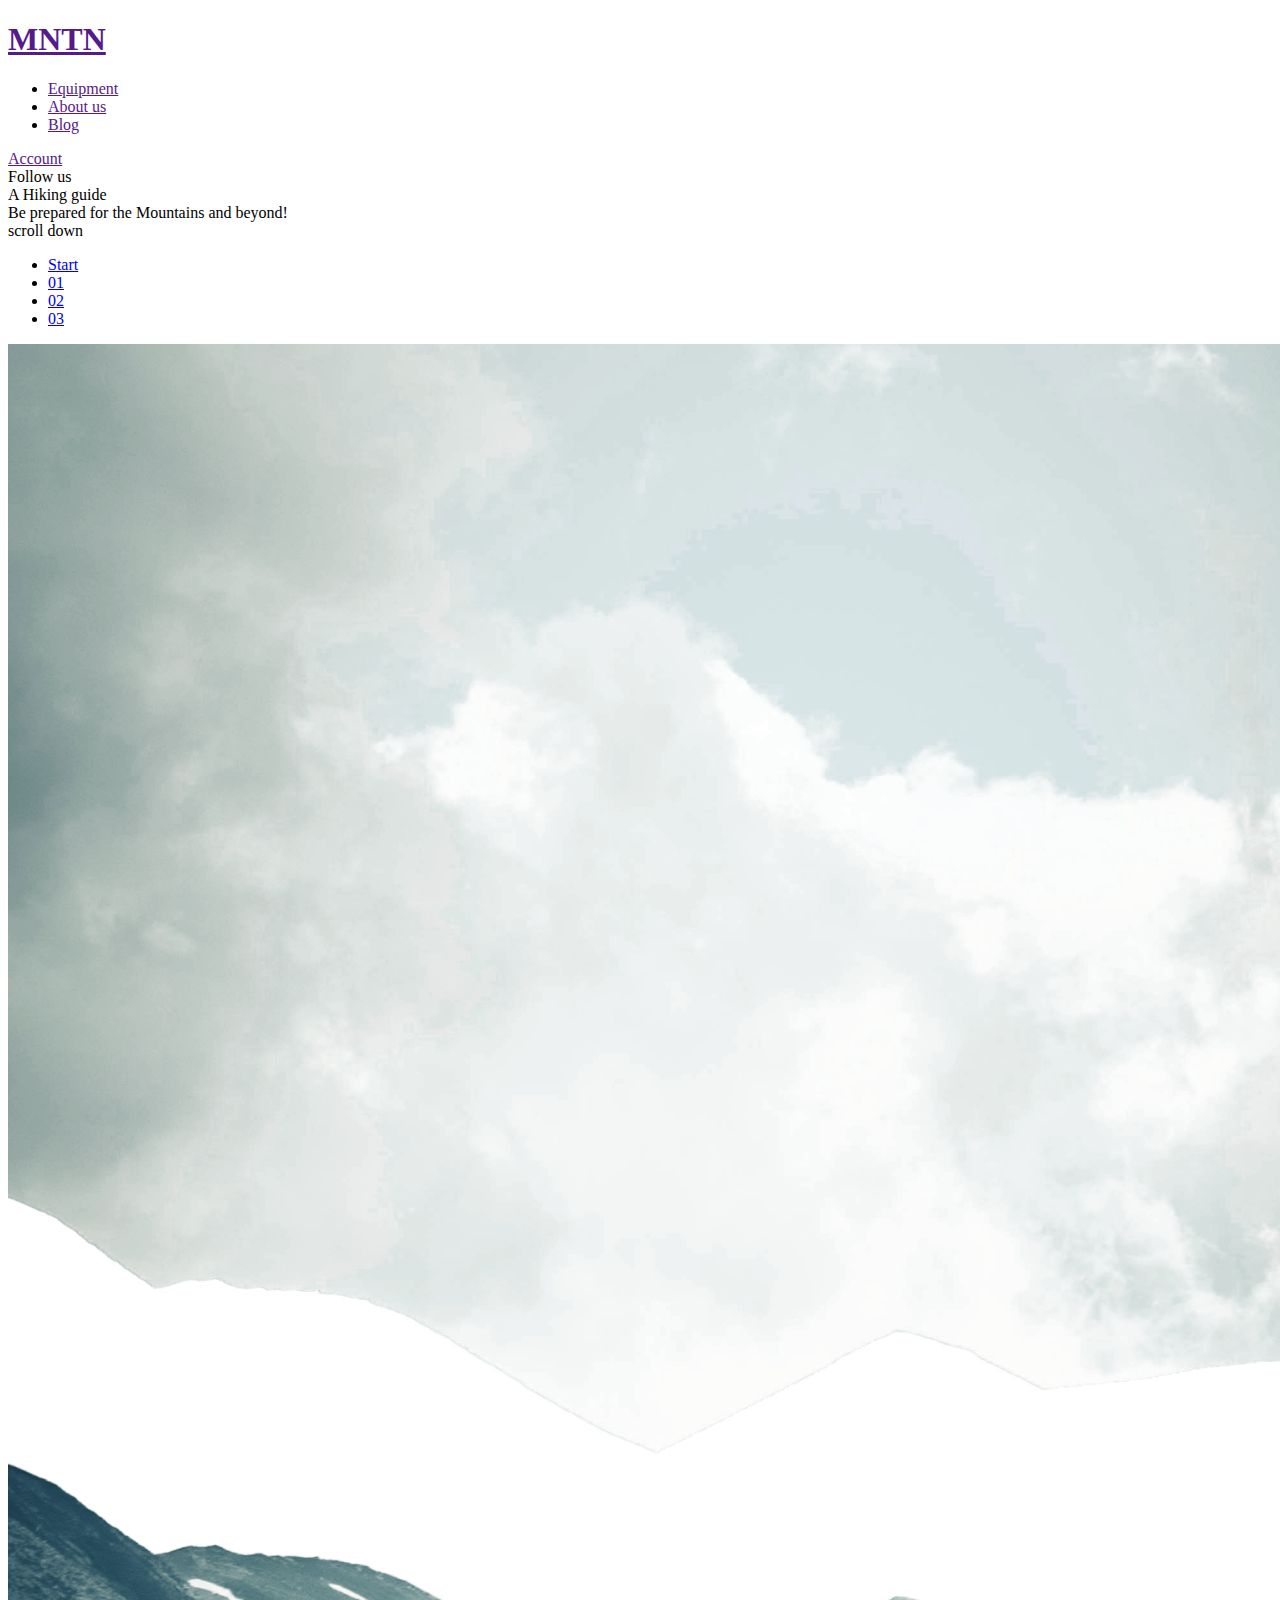
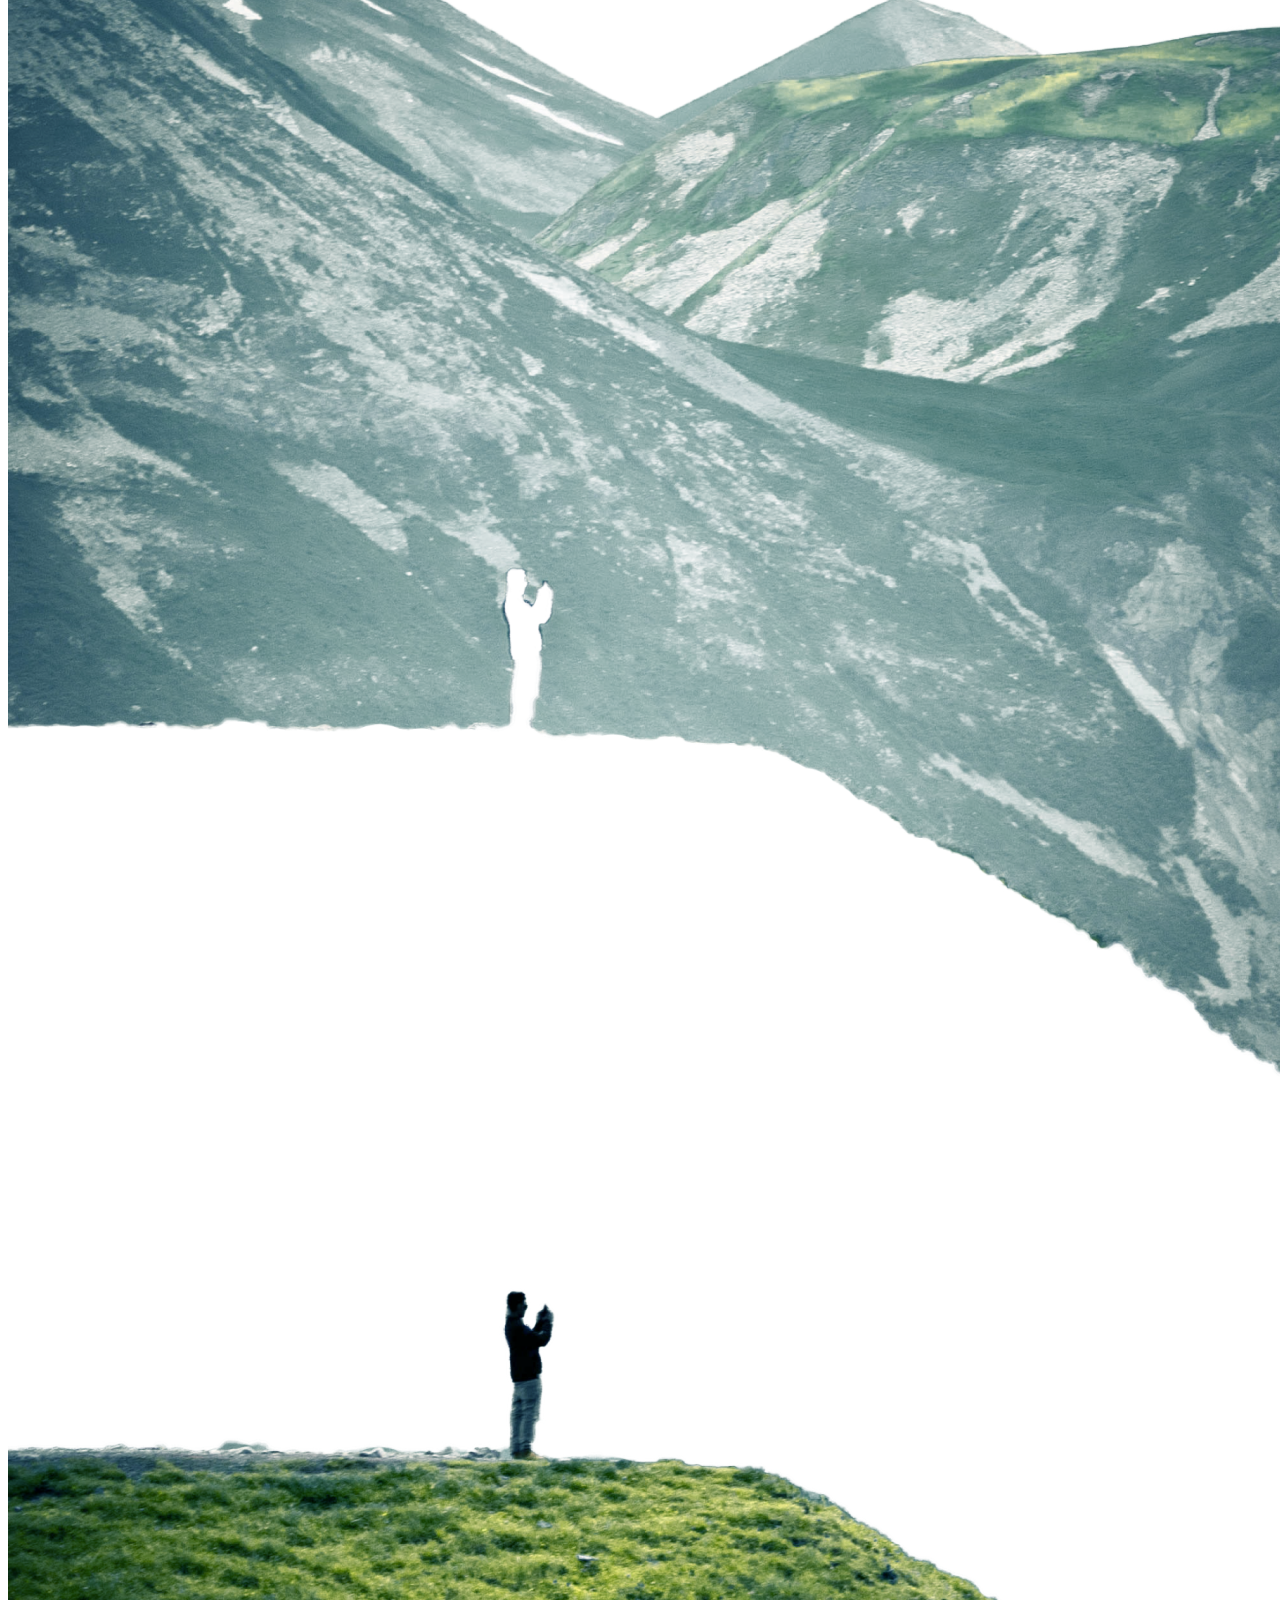
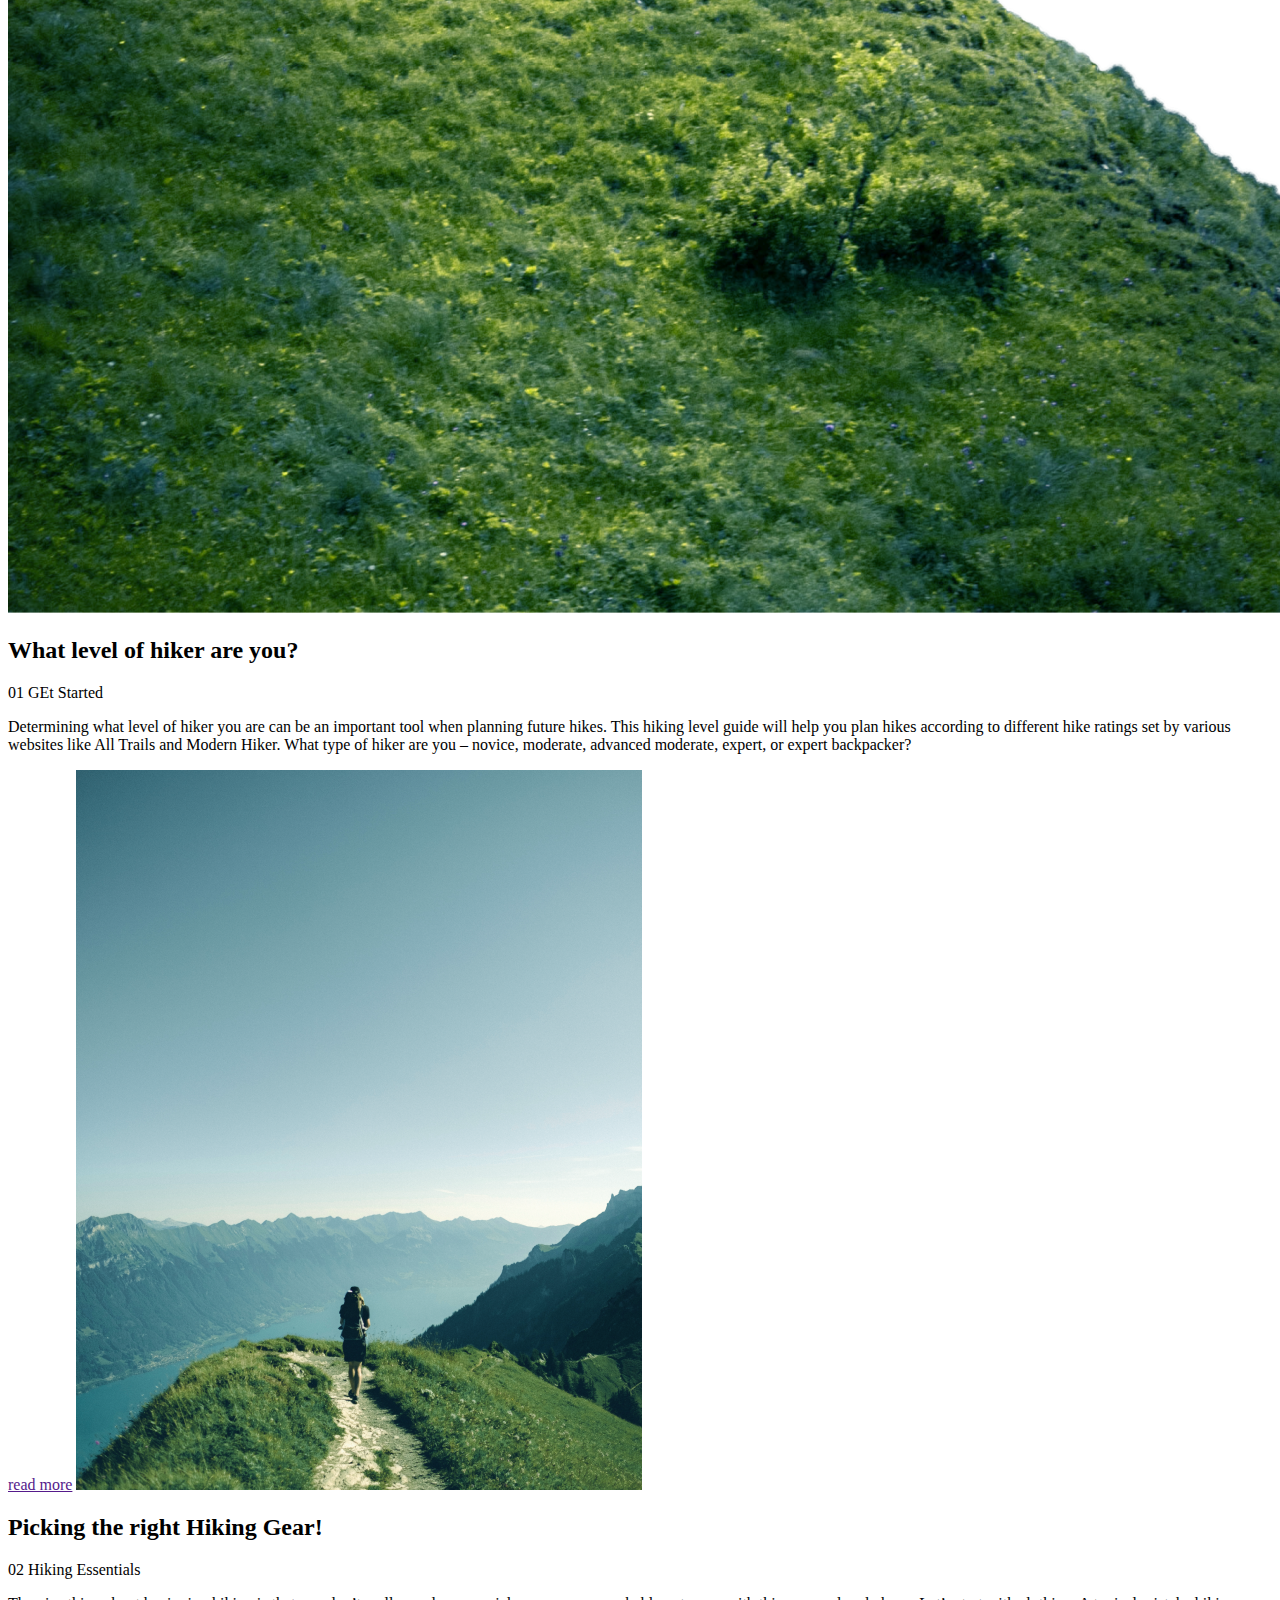
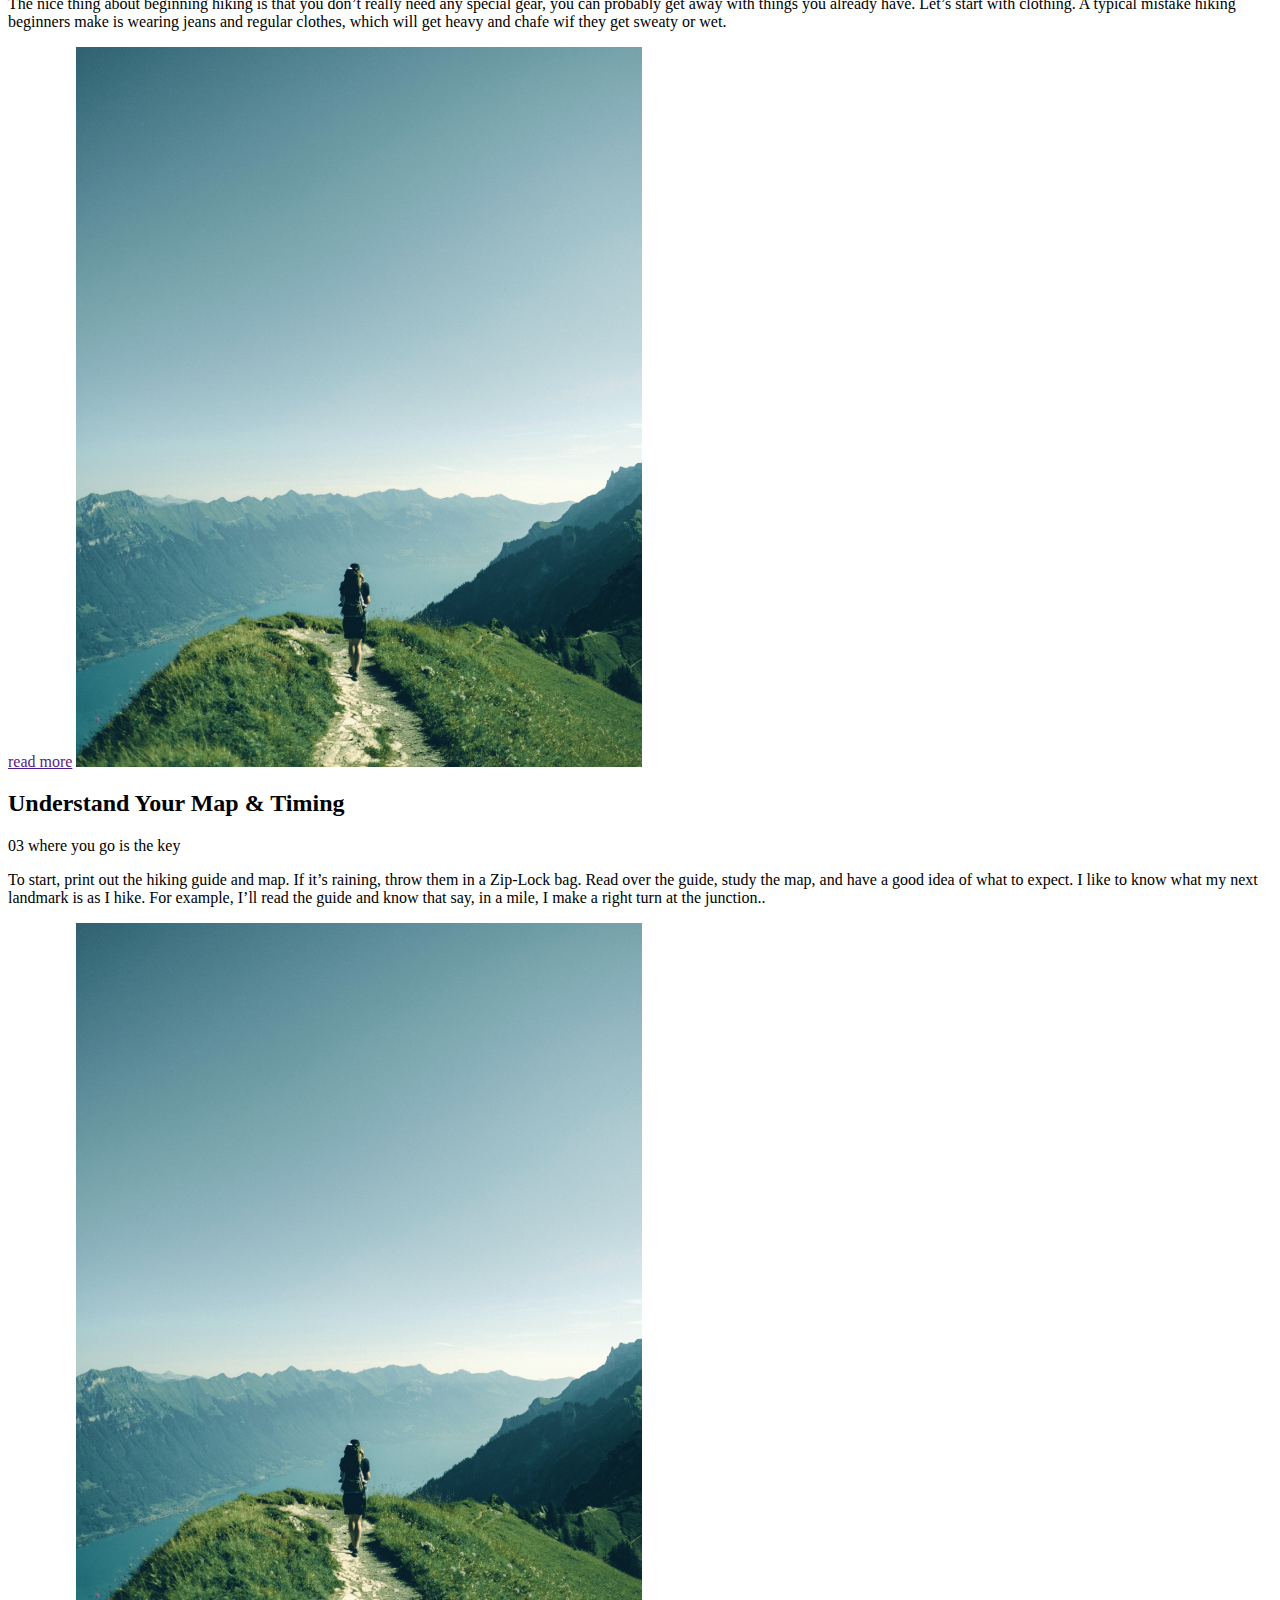
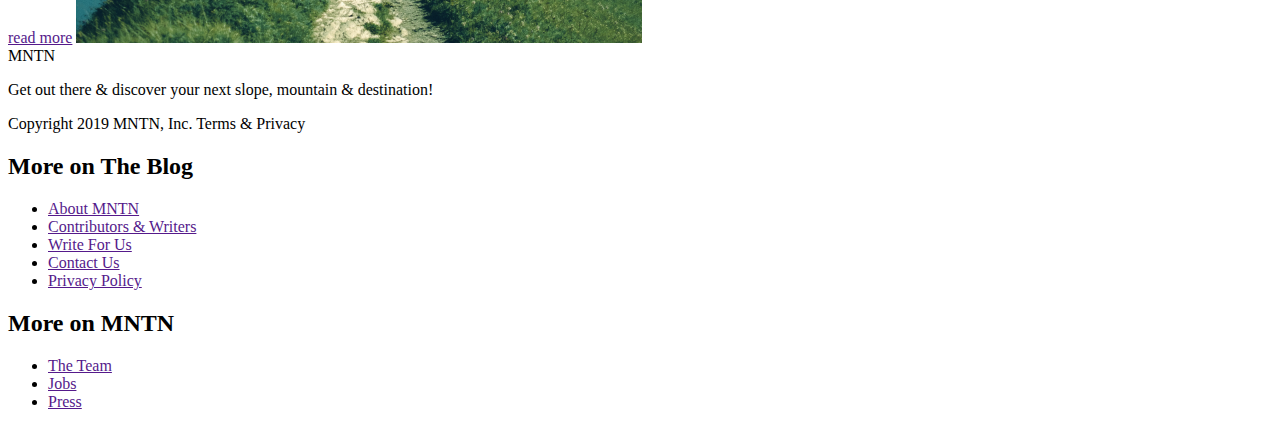
==== 2/index.html @ 0f5295a6 "231206" ====
<!DOCTYPE html>
<html lang="en">
   <head>
      <meta charset="UTF-8" />
      <meta name="viewport" content="width=device-width, initial-scale=1.0" />
      <title>MNTN</title>
   </head>
   <body>
      <!-- 헤더 -->
      <header id="header">
         <h1><a href="" class="h1">MNTN</a></h1>
         <na>
            <ul>
               <li><a href="">Equipment</a></li>
               <li><a href="">About us</a></li>
               <li><a href="">Blog</a></li>
            </ul>
         </na>
         <a href="">Account</a>
      </header>

      <!-- 메인 -->
      <main>
         <!-- 메인 상단(비주얼) -->
         <div class="visual">
            <div class="sns">
               Follow us
               <a href="" aria-label="인스타그램"></a>
               <a href="" aria-label="트위터"></a>
            </div>
            <div class="visual__copy">
               <div class="subtitle">A Hiking guide</div>
               <div class="maintitle">Be prepared for the Mountains and beyond!</div>
               <div class="txt-guide">scroll down</div>
            </div>
            <nav class="quick">
               <ul>
                  <li><a href="#header">Start</a></li>
                  <li><a href="#block1">01</a></li>
                  <li><a href="#block2">02</a></li>
                  <li><a href="#block3">03</a></li>
               </ul>
            </nav>
         </div>
         <img src="image/bg_sky.png" alt="" />
         <img src="image/bg_mount.png" alt="" />
         <img src="image/bg_hill.png" alt="" />

         <!-- 메인 하단(컨텐츠) -->
         <section class="index-contents">
            <div class="block" id="block1">
               <h2 class="block__title">What level of  hiker are you?</h2>
               <span class="block__count">01</span>
               <span class="block__subtitle">GEt Started</span>
               <p class="block__content">Determining what level of hiker you are can be an important tool when planning future hikes. This hiking level guide will help you plan hikes according to different hike ratings set by various websites like All Trails and Modern Hiker. What type of hiker are you – novice, moderate, advanced moderate, expert, or expert backpacker?</p>
               <a href="" class="block__more">read more</a>
               <img src="image/img_picture1.png" alt="">
            </div>
            <div class="block" id="block2">
               <h2 class="block__title">Picking the right Hiking Gear!</h2>
               <span class="block__count">02</span>
               <span class="block__subtitle">Hiking Essentials</span>
               <p class="block__content">The nice thing about beginning hiking is that you don’t really need any special gear, you can probably get away with things you already have.
                  Let’s start with clothing. A typical mistake hiking beginners make is wearing jeans and regular clothes, which will get heavy and chafe wif they get sweaty or wet.</p>
               <a href="" class="block__more">read more</a>
               <img src="image/img_picture1.png" alt="">
            </div>
            <div class="block" id="block3">
               <h2 class="block__title">Understand Your Map & Timing</h2>
               <span class="block__count">03</span>
               <span class="block__subtitle">where you go is the key</span>
               <p class="block__content">To start, print out the hiking guide and map. If it’s raining, throw them in a Zip-Lock bag. Read over the guide, study the map, and have a good idea of what to expect. I like to know what my next landmark is as I hike. For example, I’ll read the guide and know that say, in a mile, I make a right turn at the junction..</p>
               <a href="" class="block__more">read more</a>
               <img src="image/img_picture1.png" alt="">
            </div>
         </section>
      </main>

      <!-- 푸터 -->
      <footer class="footer">
         <!-- 푸터 왼쪽 -->
         <div class="footer__left">
            <span class="h1">MNTN</span>
            <p class="footer__txt">Get out there & discover your next slope, mountain & destination!</p>
            <div class="footer_copy">Copyright 2019 MNTN, Inc. Terms & Privacy</div>
         </div>
         <!-- 푸터 오른쪽 -->
         <div class="footer__right">
            <div class="footer_nav">
               <h2>More on The Blog</h2>
               <nav>
                  <ul>
                     <li><a href="">About MNTN</a></li>
                     <li><a href="">Contributors & Writers</a></li>
                     <li><a href="">Write For Us</a></li>
                     <li><a href="">Contact Us</a></li>
                     <li><a href="">Privacy Policy</a></li>
                  </ul>
               </nav>
            </div>
            <div class="footer_nav">
               <h2>More on MNTN</h2>
               <nav>
                  <ul>
                     <li><a href="">The Team</a></li>
                     <li><a href="">Jobs</a></li>
                     <li><a href="">Press</a></li>
                  </ul>
               </nav>
            </div>
         </div>
      </footer>

      <!-- @import url('https://fonts.cdnfonts.com/css/chronicle-display?styles=67778,67779,67780,67777');
      font-family: 'Chronicle Display', sans-serif;

      @import url('https://fonts.cdnfonts.com/css/gilroy-bold?styles=20876,20877,20878,20879,20880');
      font-family: 'Gilroy-Bold', sans-serif;
      font-family: 'Gilroy-Heavy', sans-serif;
      font-family: 'Gilroy-Light', sans-serif;
      font-family: 'Gilroy-Medium', sans-serif;
      font-family: 'Gilroy-Regular', sans-serif; -->
   </body>
</html>
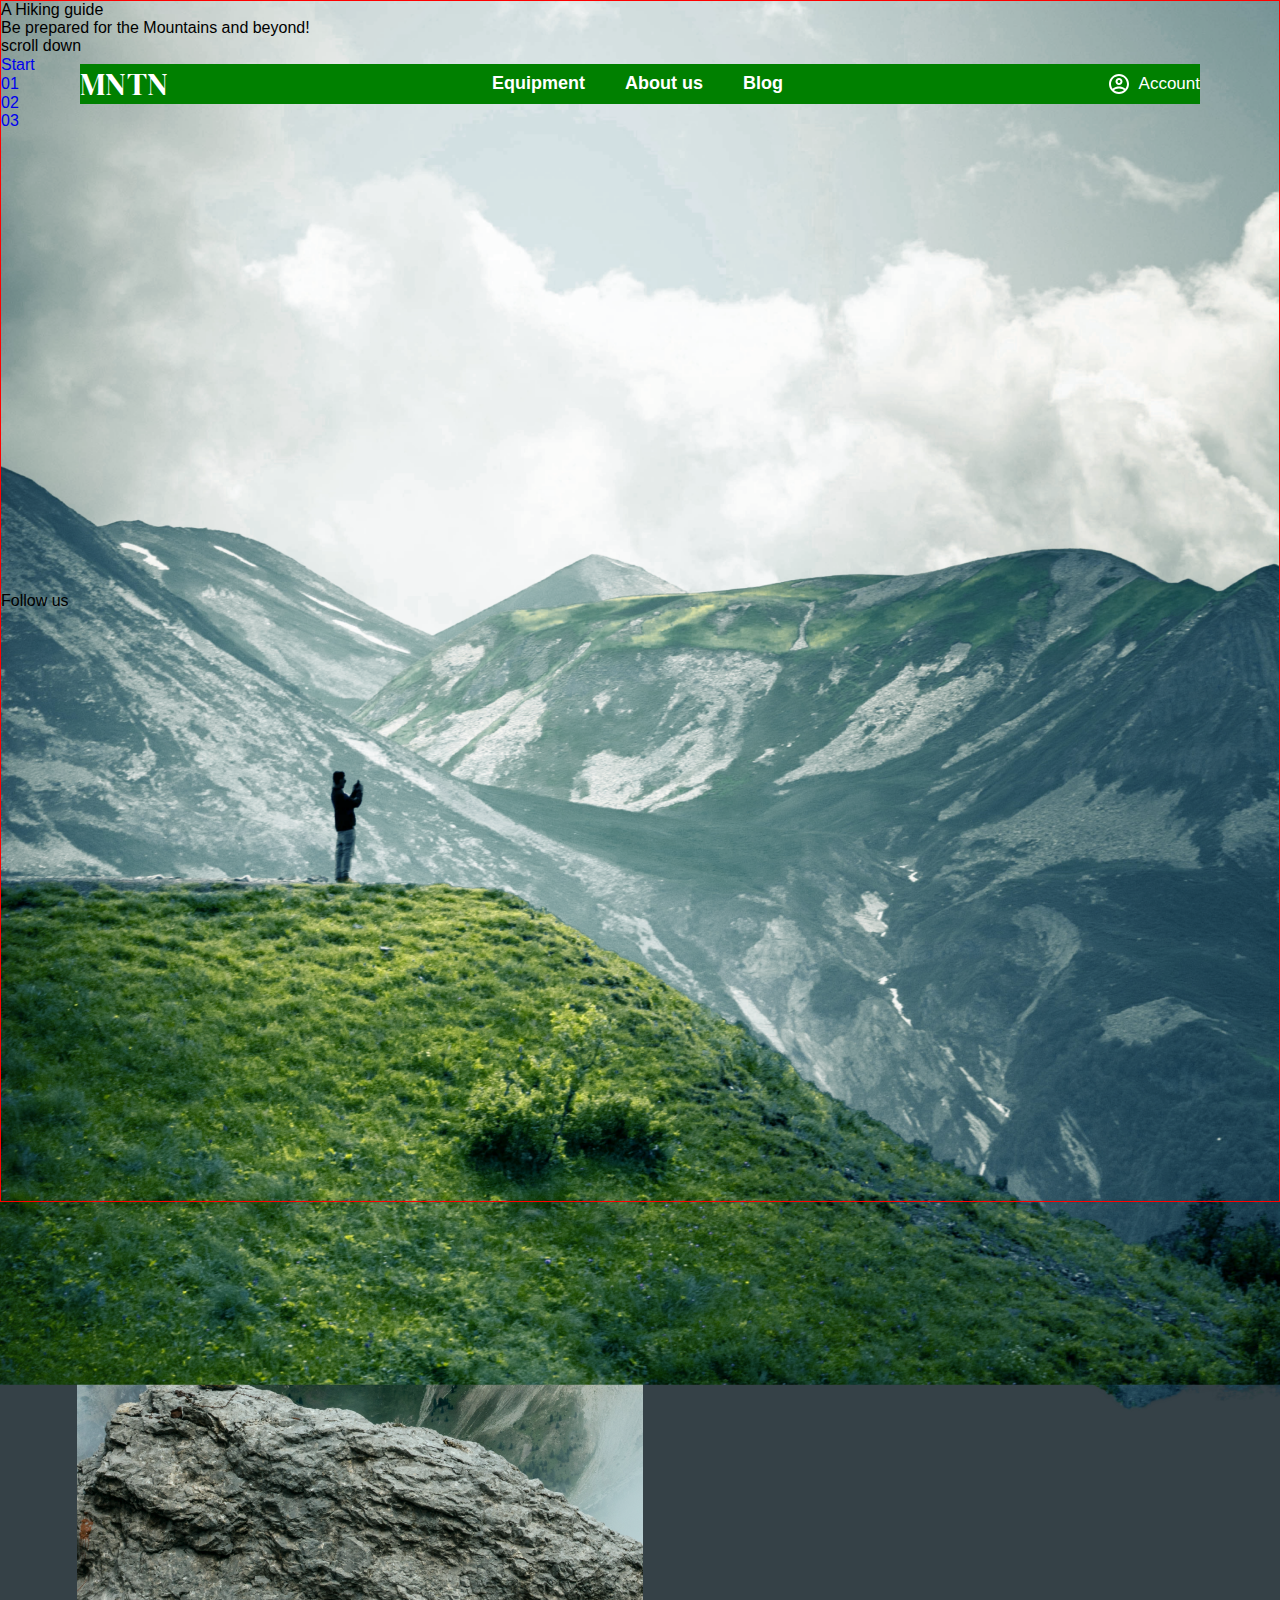
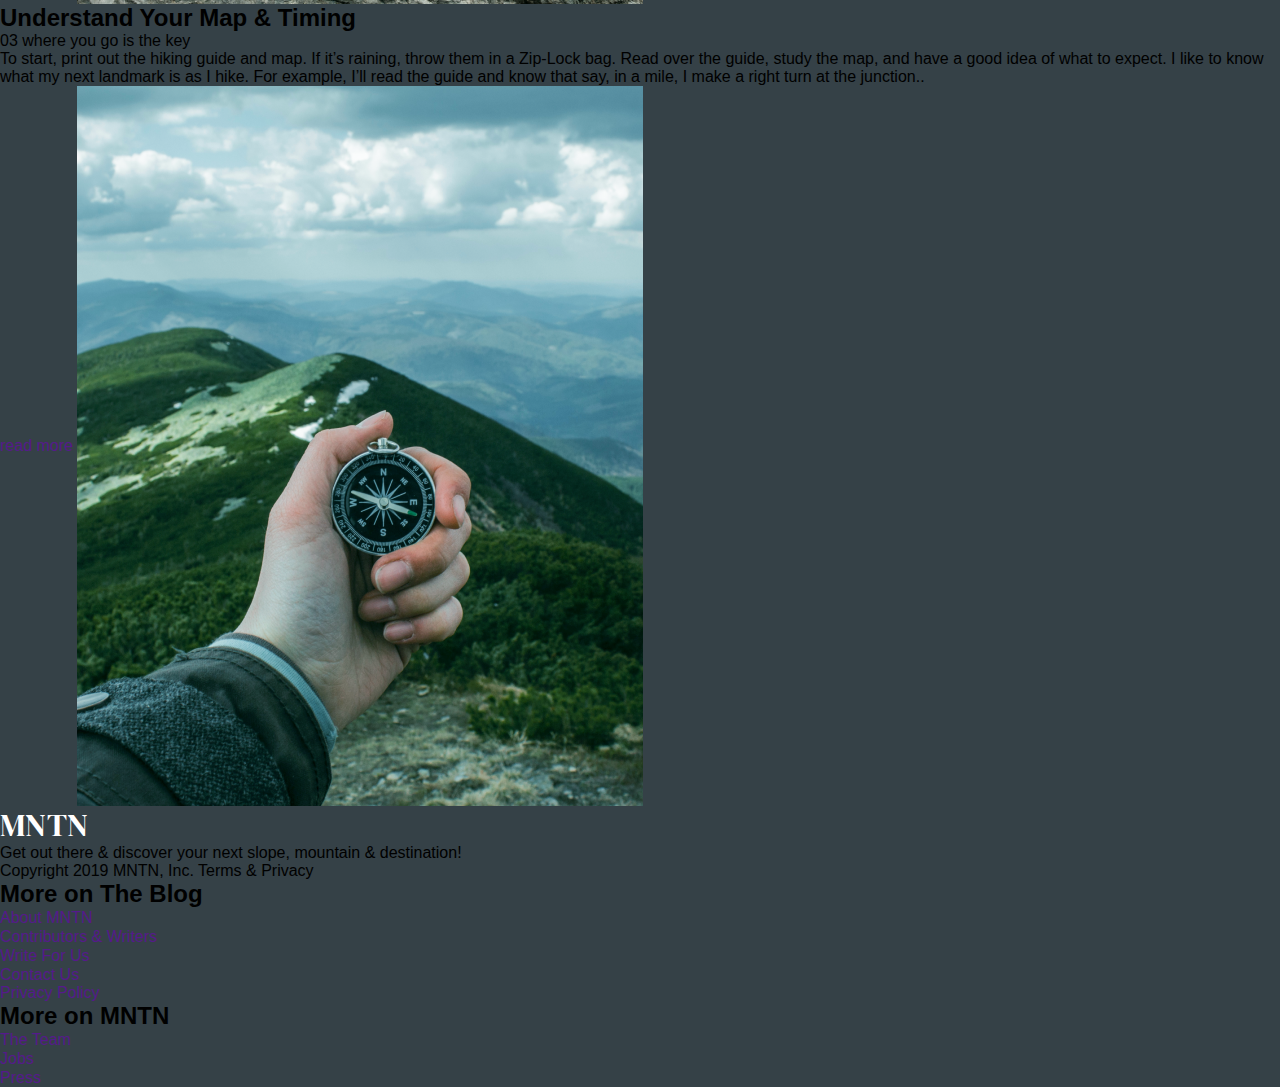
==== commit c87a736b: "231207" ====
--- a/2/index.html
+++ b/2/index.html
@@ -4,19 +4,21 @@
       <meta charset="UTF-8" />
       <meta name="viewport" content="width=device-width, initial-scale=1.0" />
       <title>MNTN</title>
+      <link rel="stylesheet" href="css/reset.css">
+      <link rel="stylesheet" href="css/index.css">
    </head>
    <body>
       <!-- 헤더 -->
-      <header id="header">
+      <header id="header" class="header">
          <h1><a href="" class="h1">MNTN</a></h1>
          <na>
-            <ul>
+            <ul class="gnb">
                <li><a href="">Equipment</a></li>
                <li><a href="">About us</a></li>
                <li><a href="">Blog</a></li>
             </ul>
          </na>
-         <a href="">Account</a>
+         <a href="" class="btn-account">Account</a>
       </header>
 
       <!-- 메인 -->
@@ -24,7 +26,7 @@
          <!-- 메인 상단(비주얼) -->
          <div class="visual">
             <div class="sns">
-               Follow us
+               <span class="sns__title">Follow us</span>
                <a href="" aria-label="인스타그램"></a>
                <a href="" aria-label="트위터"></a>
             </div>
@@ -42,9 +44,9 @@
                </ul>
             </nav>
          </div>
-         <img src="image/bg_sky.png" alt="" />
-         <img src="image/bg_mount.png" alt="" />
-         <img src="image/bg_hill.png" alt="" />
+         <img src="image/bg_sky.png" alt="" class="bg-img1" />
+         <img src="image/bg_mount.png" alt="" class="bg-img2" />
+         <img src="image/bg_hill.png" alt="" class="bg-img3" />
 
          <!-- 메인 하단(컨텐츠) -->
          <section class="index-contents">
@@ -63,7 +65,7 @@
                <p class="block__content">The nice thing about beginning hiking is that you don’t really need any special gear, you can probably get away with things you already have.
                   Let’s start with clothing. A typical mistake hiking beginners make is wearing jeans and regular clothes, which will get heavy and chafe wif they get sweaty or wet.</p>
                <a href="" class="block__more">read more</a>
-               <img src="image/img_picture1.png" alt="">
+               <img src="image/img_picture2.png" alt="">
             </div>
             <div class="block" id="block3">
                <h2 class="block__title">Understand Your Map & Timing</h2>
@@ -71,7 +73,7 @@
                <span class="block__subtitle">where you go is the key</span>
                <p class="block__content">To start, print out the hiking guide and map. If it’s raining, throw them in a Zip-Lock bag. Read over the guide, study the map, and have a good idea of what to expect. I like to know what my next landmark is as I hike. For example, I’ll read the guide and know that say, in a mile, I make a right turn at the junction..</p>
                <a href="" class="block__more">read more</a>
-               <img src="image/img_picture1.png" alt="">
+               <img src="image/img_picture3.png" alt="">
             </div>
          </section>
       </main>
@@ -111,14 +113,5 @@
          </div>
       </footer>
 
-      <!-- @import url('https://fonts.cdnfonts.com/css/chronicle-display?styles=67778,67779,67780,67777');
-      font-family: 'Chronicle Display', sans-serif;
-
-      @import url('https://fonts.cdnfonts.com/css/gilroy-bold?styles=20876,20877,20878,20879,20880');
-      font-family: 'Gilroy-Bold', sans-serif;
-      font-family: 'Gilroy-Heavy', sans-serif;
-      font-family: 'Gilroy-Light', sans-serif;
-      font-family: 'Gilroy-Medium', sans-serif;
-      font-family: 'Gilroy-Regular', sans-serif; -->
    </body>
 </html>
--- a/2/css/index.css
+++ b/2/css/index.css
@@ -0,0 +1,99 @@
+:root {
+   --bg-color:#354147;
+   --white:#fff;
+   --black:#000;
+   --font1 : 'DM Serif Display', serif;
+   --font2 : 'Gilroy-Regular', sans-serif;
+}
+
+/* 배경 */
+body {
+   background-color: var(--bg-color);
+}
+
+.bg-img1 {
+   position: absolute;
+   left:0;
+   top: 0;
+   width: 100%;
+}
+.bg-img2 {
+   position: absolute;
+   left:0;
+   top: 464px;
+   width: 100%;
+}
+.bg-img3 {
+   position: absolute;
+   left:0;
+   top: 768px;
+   width: 100%;
+}
+
+/* 헤더 */
+.header {
+   display: flex;
+   justify-content: space-between;
+   align-items: center;
+   position: absolute;
+   left: 80px;
+   right: 80px;
+   top: 64px;
+   z-index: 100;
+   background-color: green;
+}
+
+.h1 {
+   font-size: 32px;
+   line-height: 38.4px;
+   letter-spacing: 0.01em;
+   font-family: var(--font1);
+   font-weight: 400;
+   color: var(--white);
+}
+
+.gnb {
+   display: flex;
+   gap: 40px;
+}
+
+.gnb a {
+   font-weight: 700;
+   color: var(--white);
+   font-size: 18px;
+   line-height: 21.76px;
+}
+
+.btn-account {
+   display: flex;
+   align-items: center;
+   font-size: 17px;
+   line-height: 20.55px;
+   color: var(--white);
+}
+
+.btn-account::before { /*before는 inline요소이므로, 가로세로 사이즈를 위해 inline-block을 하거나, 부모를 display:flex로 설정*/
+   content: '';
+   background: url(../image/ico_member.svg);
+   width: 24px;
+   height: 24px;
+   margin-right: 8px;
+}
+
+/* visual */
+.visual {
+   border: solid 1px red;
+   height: 1200px;
+   position: absolute;
+   left: 0;
+   right: 0;
+   top: 0;
+   z-index: 20;
+}
+
+.sns {
+   position: absolute;
+   left: 0;
+   top: 50%; /*컨텐츠 중앙 기준 아래쪽에서 시작*/
+   transform: translateY(-50%); /*top:50%된걸 내용의 50%크기만큼 반대로 옮겨서 결국 중앙에 오게 한다*/
+}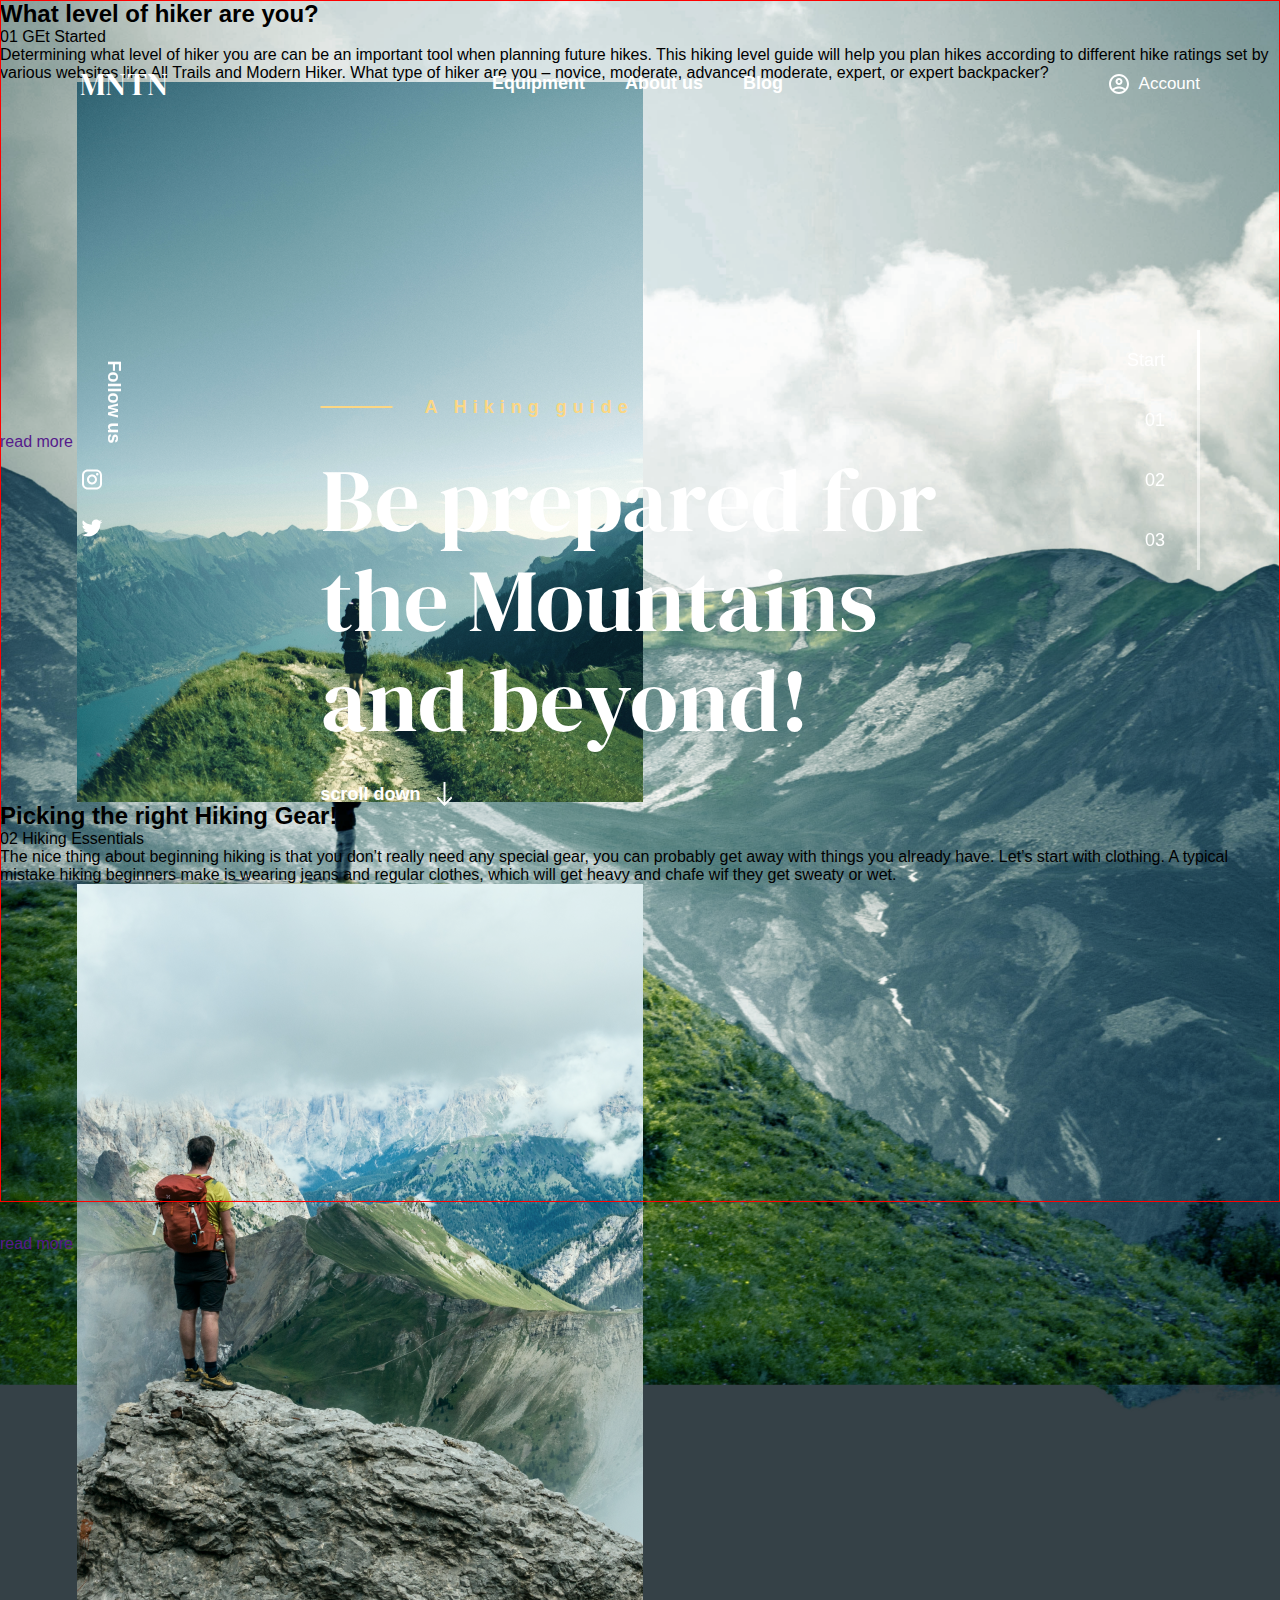
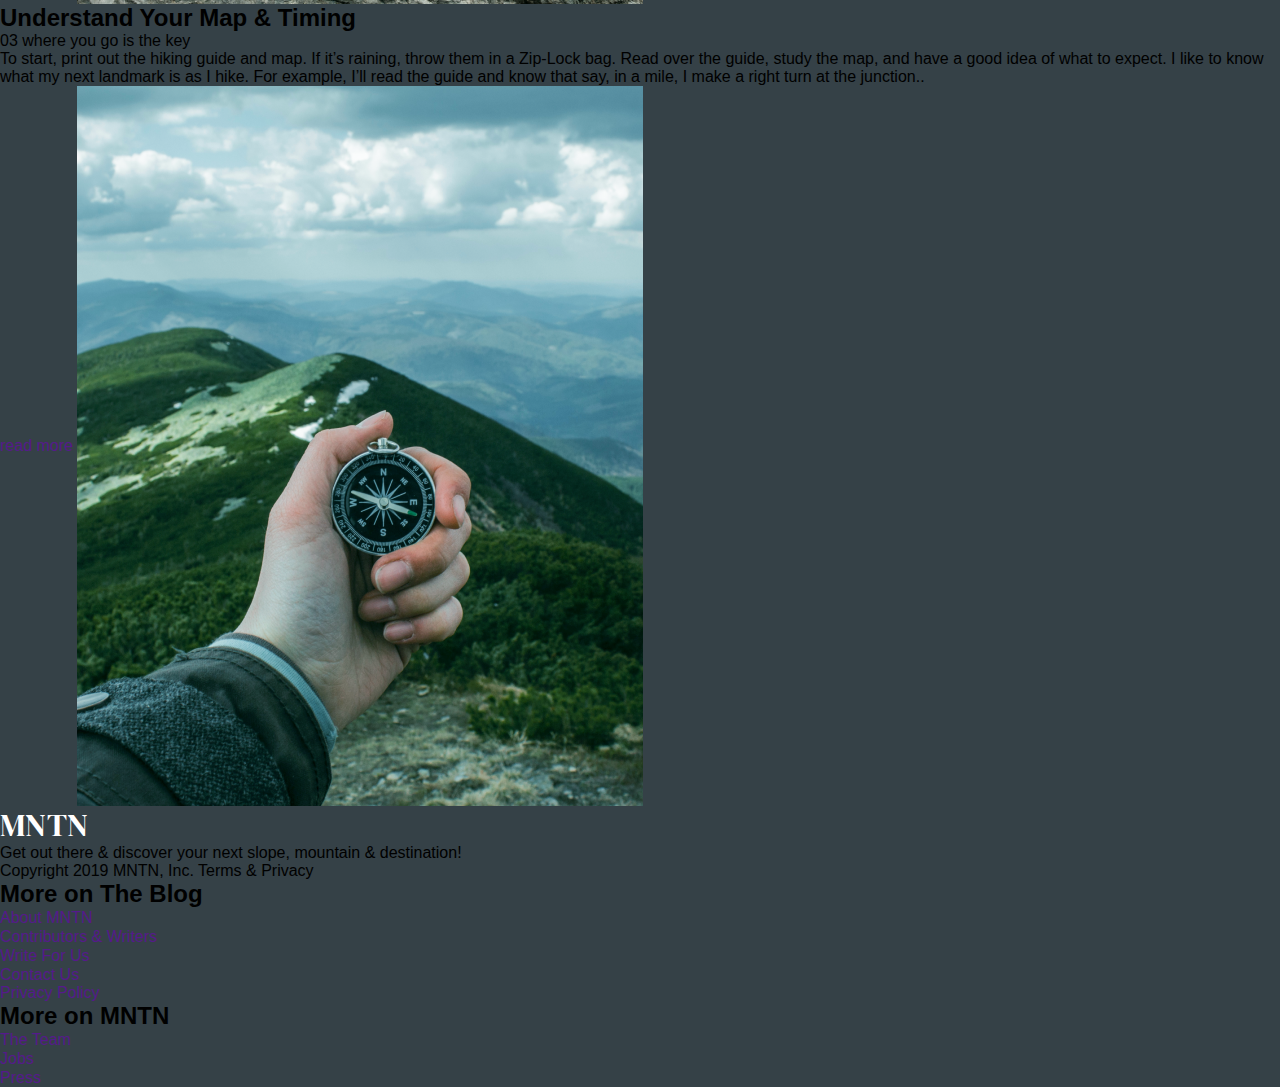
==== commit 39e0617d: "231207" ====
--- a/2/index.html
+++ b/2/index.html
@@ -27,8 +27,8 @@
          <div class="visual">
             <div class="sns">
                <span class="sns__title">Follow us</span>
-               <a href="" aria-label="인스타그램"></a>
-               <a href="" aria-label="트위터"></a>
+               <a href="" aria-label="인스타그램" class="btn-insta"></a>
+               <a href="" aria-label="트위터" class="btn-twitter"></a>
             </div>
             <div class="visual__copy">
                <div class="subtitle">A Hiking guide</div>
@@ -37,7 +37,7 @@
             </div>
             <nav class="quick">
                <ul>
-                  <li><a href="#header">Start</a></li>
+                  <li><a href="#header" class="active">Start</a></li>
                   <li><a href="#block1">01</a></li>
                   <li><a href="#block2">02</a></li>
                   <li><a href="#block3">03</a></li>
--- a/2/css/index.css
+++ b/2/css/index.css
@@ -1,6 +1,8 @@
 :root {
    --bg-color:#354147;
    --white:#fff;
+   --white-5:rgba(255,255,255,0.5);
+   --gold: rgba(251, 215, 132, 1);
    --black:#000;
    --font1 : 'DM Serif Display', serif;
    --font2 : 'Gilroy-Regular', sans-serif;
@@ -16,18 +18,21 @@
    left:0;
    top: 0;
    width: 100%;
+   z-index: -1;
 }
 .bg-img2 {
    position: absolute;
    left:0;
    top: 464px;
    width: 100%;
+   z-index: -1;
 }
 .bg-img3 {
    position: absolute;
    left:0;
    top: 768px;
    width: 100%;
+   z-index: -1;
 }
 
 /* 헤더 */
@@ -40,7 +45,6 @@
    right: 80px;
    top: 64px;
    z-index: 100;
-   background-color: green;
 }
 
 .h1 {
@@ -92,8 +96,110 @@
 }
 
 .sns {
-   position: absolute;
-   left: 0;
+   position: fixed;
+   left: 80px;
    top: 50%; /*컨텐츠 중앙 기준 아래쪽에서 시작*/
    transform: translateY(-50%); /*top:50%된걸 내용의 50%크기만큼 반대로 옮겨서 결국 중앙에 오게 한다*/
-}+   display: flex;
+   flex-direction: column;
+   gap: 24px;
+}
+
+.sns__title {
+   writing-mode: vertical-rl;
+   text-orientation: mixed;
+   font-weight: 700;
+   font-size: 18px;
+   line-height: 21.76px;
+   color: var(--white);
+}
+
+.btn-insta {
+   display: inline-block;
+   width: 24px;
+   height: 24px;
+   background: url(../image/ico_insta.svg);
+}
+
+.btn-twitter {
+   display: inline-block;
+   width: 24px;
+   height: 24px;
+   background: url(../image/ico_twitter.svg);
+}
+
+.quick {
+   position: fixed;
+   right: 80px;
+   top: 50%;
+   transform: translateY(-50%);
+   /* z-index: 20; */
+}
+
+.quick a {
+   display: block;
+   padding-right: 32px;
+   text-align: right;
+   font-size: 18px;
+   line-height: 60px;
+   color: var(--white);
+   border-right:3px solid var(--white-5);
+}
+
+.quick a.active {
+   border-color: var(--white);
+}
+
+.visual__copy {
+   position: absolute;
+   left: 50%;
+   top: 50%;
+   transform: translate(-50%,-50%);
+   display: grid;
+   gap: 32px;
+}
+
+.visual__copy .subtitle {
+   font-size: 18px;
+   font-weight: 800;
+   line-height: 22px;
+   letter-spacing: 6px;
+   color: var(--gold);
+   display: flex;
+   align-items: center;
+   gap: 32px;
+}
+
+.visual__copy .subtitle::before {
+   content: '';
+   width: 72px;
+   height: 2px;
+   background-color: var(--gold);
+}
+
+.visual__copy .maintitle {
+   font-family: var(--font1);
+   color: var(--white);
+   font-weight: 300;
+   font-size: 88px;
+   line-height: 100px;
+}
+
+.visual__copy .txt-guide {
+   display: flex;
+   align-items: center;
+   font-weight: 700;
+   font-size: 18px;
+   line-height: 22px;
+   color: var(--white);
+}
+
+.visual__copy .txt-guide::after {
+   content: '';
+   width: 16px;
+   height: 24px;
+   margin-left: 16px;
+   background: url(../image/ico_arrow_down.svg) no-repeat;
+}
+
+https://www.youtube.com/watch?v=DEy_mGy9dGI